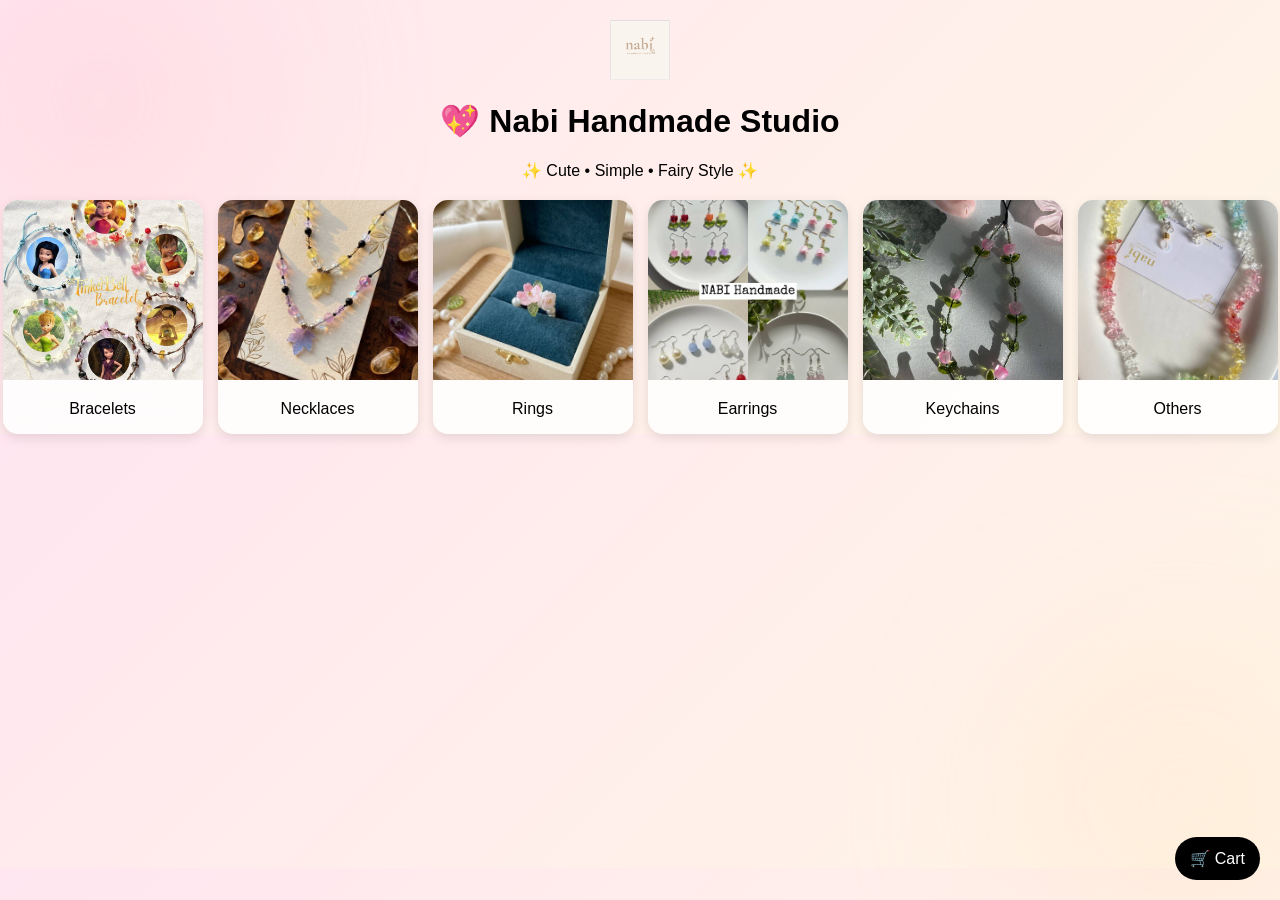
==== index.html @ f3cd6b3f "Update index.html" ====
<!DOCTYPE html>
<html>
<head>
<title>Nabi Handmade Studio</title>
<link rel="stylesheet" href="style.css">
</head>

<body>
<img src="logo.png" class="logo" > 
    <div class="hero">
<h1>💖 Nabi Handmade Studio</h1>
<p>✨ Cute • Simple • Fairy Style ✨</p>
</div>
    
<div class="container">

<a class="card" href="Bracelets.html">
<img src="bracelets-cat.jpg">
<p>Bracelets</p>
</a>

<a class="card" href="Necklaces.html">
<img src="necklaces-cat.jpg">
<p>Necklaces</p>
</a>

<a class="card" href="Rings.html">
<img src="rings-cat.jpg">
<p>Rings</p>
</a>
    
<a class="card" href="Earrings.html">
<img src="earrings-cat.jpg">
<p>Earrings</p>
</a>

<a class="card" href="Keychains.html">
<img src="keychains-cat.jpg">
<p>Keychains</p>
</a>

    <a class="card" href="Others.html">
<img src="others-cat.jpg">
<p>Others</p>
</a>
    
</div>

<a href="cart.html" class="cart-fixed">🛒 Cart</a>

</body>
</html>
---- style.css ----
/* 🌸 BASE */
body{
    margin:0;
    font-family: Arial, sans-serif;
    text-align:center;
    background: linear-gradient(135deg,#ffe6f0,#fff6e6);
}
/* 🔥 LOGO */
.logo{
    width:60px;
    height:auto;
    display:block;
    margin:20px auto;
}

/* ✨ soft glow background */
body::before,
body::after{
    content:"";
    position:fixed;
    width:300px;
    height:300px;
    border-radius:50%;
    filter:blur(100px);
    opacity:0.3;
    z-index:-1;
}

body::before{
    background:pink;
    top:-50px;
    left:-50px;
}

body::after{
    background:peachpuff;
    bottom:-50px;
    right:-50px;
}

/* 🧱 container */
.container{
    display:flex;
    flex-wrap:wrap;
    justify-content:center;
    gap:15px;
    margin-top:20px;
}

/* 💎 cards */
.card{
    width:200px;
    background:rgba(255,255,255,0.85);
    border-radius:15px;
    overflow:hidden;
    text-decoration:none;
    color:black;
    box-shadow:0 4px 12px rgba(0,0,0,0.1);
    transition:0.3s;
}

.card:hover{
    transform:scale(1.05);
}

/* images */
.card img{
    width:100%;
    height:180px;
    object-fit:cover;
}

/* 🛍 product */
.product{
    width:170px;
    background:white;
    margin:10px;
    padding:10px;
    border-radius:12px;
    box-shadow:0 3px 10px rgba(0,0,0,0.1);
    position:relative;
}

.product img{
    width:130px;
    height:130px;
    object-fit:cover;
    border-radius:8px;
    cursor:pointer;
}

/* badge */
.badge{
    position:absolute;
    top:5px;
    right:5px;
    background:linear-gradient(45deg,#ff69b4,#ffb6c1);
    color:white;
    padding:3px 8px;
    font-size:10px;
    border-radius:10px;
}

/* button */
button{
    background:black;
    color:white;
    border:none;
    padding:8px;
    border-radius:8px;
    cursor:pointer;
}

/* cart button */
.cart-fixed{
    position:fixed;
    bottom:20px;
    right:20px;
    background:black;
    color:white;
    padding:12px 15px;
    border-radius:50px;
    text-decoration:none;
}

/* lightbox */
#lightbox{
    display:none;
    position:fixed;
    top:0;
    left:0;
    width:100%;
    height:100%;
    background:rgba(0,0,0,0.85);
    justify-content:center;
    align-items:center;
}

#lightbox img{
    max-width:90%;
    max-height:90%;
    border-radius:10px;
}

/* 📱 mobile */
@media(max-width:768px){
    .container{
        flex-direction:column;
        align-items:center;
    }

    .card,.product{
        width:90%;
    }
}
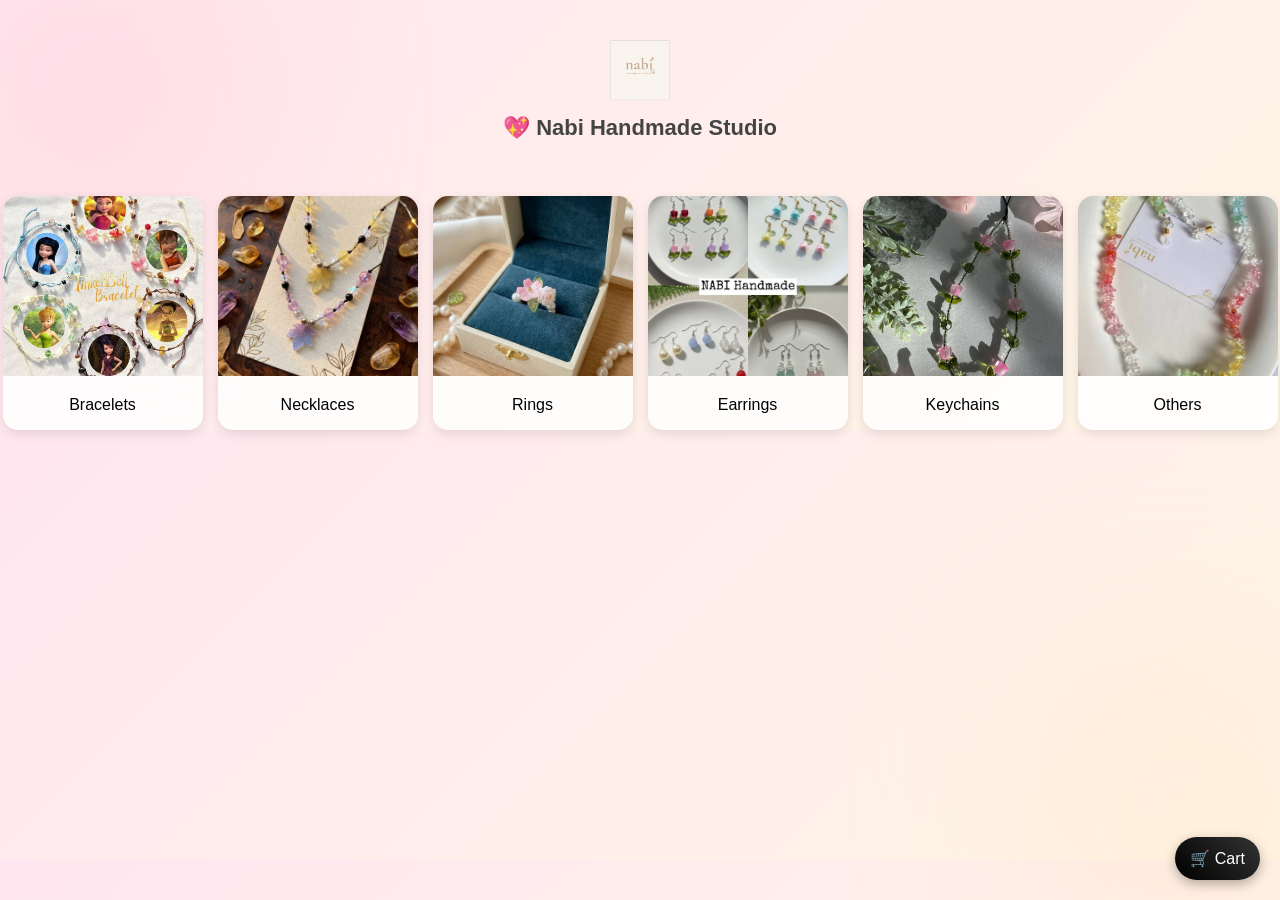
==== commit b2335599: "Fix HTML formatting and structure" ====
--- a/index.html
+++ b/index.html
@@ -6,10 +6,11 @@
 </head>
 
 <body>
-<img src="logo.png" class="logo" > 
+
     <div class="hero">
+        <img src="logo.png" class="logo" > 
+        
 <h1>💖 Nabi Handmade Studio</h1>
-<p>✨ Cute • Simple • Fairy Style ✨</p>
 </div>
     
 <div class="container">
--- a/style.css
+++ b/style.css
@@ -7,10 +7,10 @@
 }
 /* 🔥 LOGO */
 .logo{
-    width:60px;
+    width:60px !important;
     height:auto;
     display:block;
-    margin:20px auto;
+    margin:10px auto;
 }
 
 /* ✨ soft glow background */
@@ -60,7 +60,8 @@
 }
 
 .card:hover{
-    transform:scale(1.05);
+    transform:scale(1.06);
+    box-shadow:0 10px  25px rgba(0,0,0,0.15);
 }
 
 /* images */
@@ -116,7 +117,8 @@
     position:fixed;
     bottom:20px;
     right:20px;
-    background:black;
+    background:linear-gradient(45deg,#000,#333);
+    box-shadow:0 4px 12px rgba(0,0,0,0.3);
     color:white;
     padding:12px 15px;
     border-radius:50px;
@@ -153,3 +155,19 @@
         width:90%;
     }
 }
+
+/* 🌟 HERO SECTION */
+.hero{
+    margin-top:10px;
+    padding:20px;
+}
+
+.hero h1{
+    font-size:22px;
+    color:#444;
+}
+
+.hero p{
+    font-size:14px;
+    color:#888;
+}
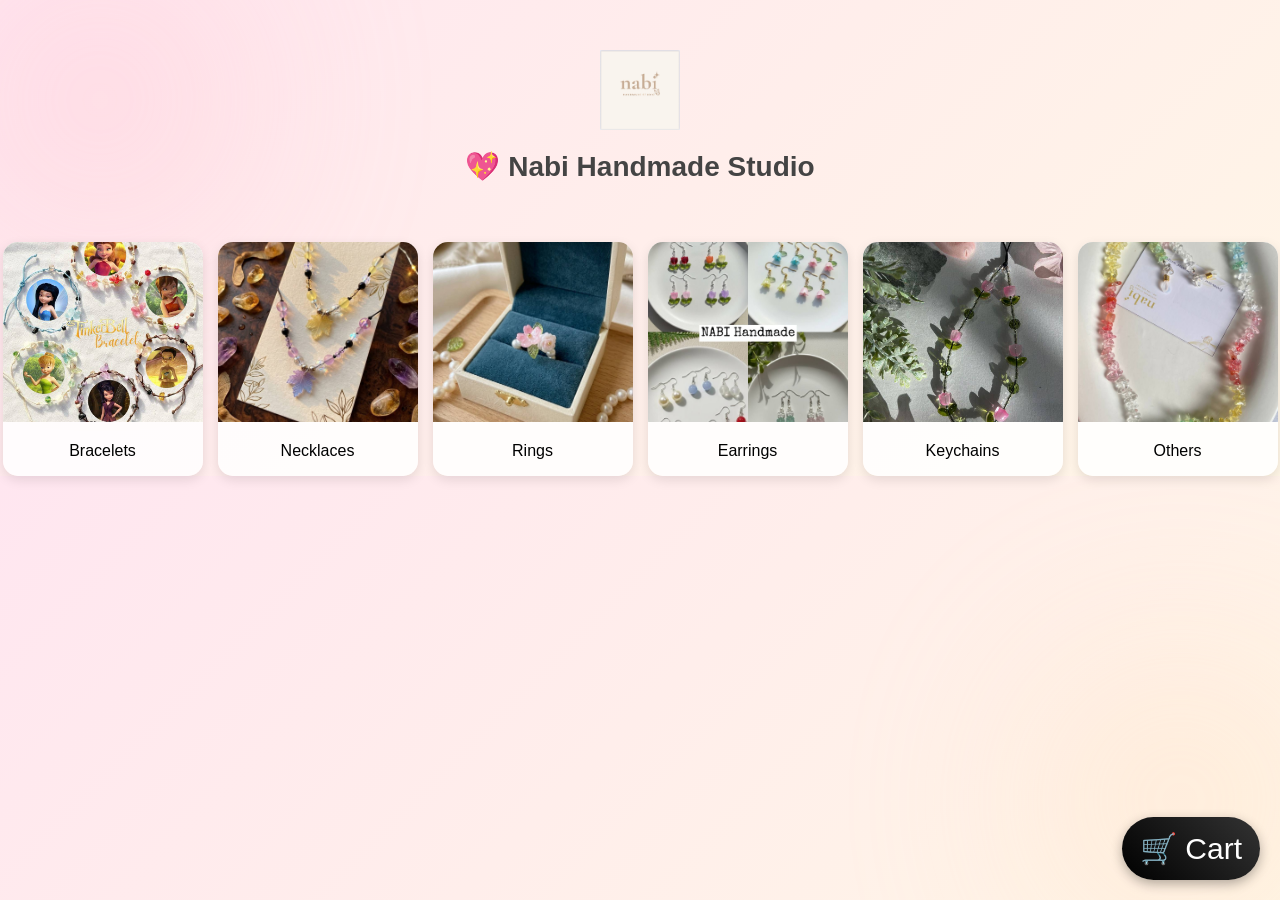
==== commit fec4decf: "Update index.html" ====
--- a/index.html
+++ b/index.html
@@ -8,9 +8,11 @@
 <body>
 
     <div class="hero">
+        <div class="hero-box">
         <img src="logo.png" class="logo" > 
         
-<h1>💖 Nabi Handmade Studio</h1>
+<h1>💖 Nabi Handmade Studio</h1> 
+        </div>
 </div>
     
 <div class="container">
--- a/style.css
+++ b/style.css
@@ -7,10 +7,10 @@
 }
 /* 🔥 LOGO */
 .logo{
-    width:60px !important;
+    width:80px !important;
     height:auto;
     display:block;
-    margin:10px auto;
+    margin:20px auto;
 }
 
 /* ✨ soft glow background */
@@ -120,8 +120,11 @@
     background:linear-gradient(45deg,#000,#333);
     box-shadow:0 4px 12px rgba(0,0,0,0.3);
     color:white;
-    padding:12px 15px;
+    padding:14px 18px;
     border-radius:50px;
+    font-size:30px;
+box-shadow:0 4px 12px rgba (0,0,0,0.3);
+    z-index:99999;
     text-decoration:none;
 }
 
@@ -150,7 +153,9 @@
         flex-direction:column;
         align-items:center;
     }
-
+.logo{
+        width:100px;
+    }
     .card,.product{
         width:90%;
     }
@@ -163,11 +168,11 @@
 }
 
 .hero h1{
-    font-size:22px;
+    font-size:28px;
     color:#444;
 }
 
 .hero p{
-    font-size:14px;
+    font-size:20px;
     color:#888;
 }
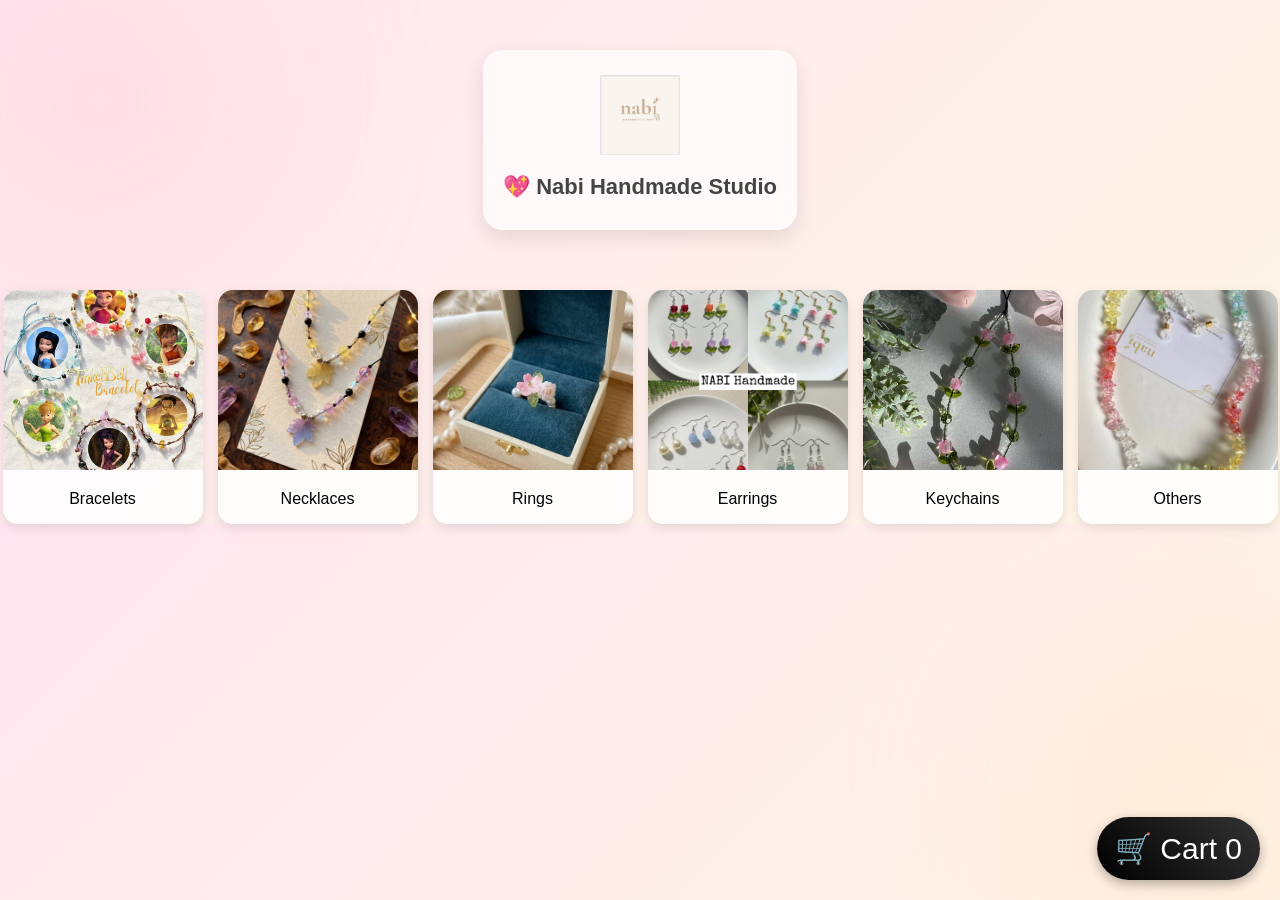
==== commit 01f5bdba: "Update index.html" ====
--- a/index.html
+++ b/index.html
@@ -49,7 +49,9 @@
     
 </div>
 
-<a href="cart.html" class="cart-fixed">🛒 Cart</a>
+<a href="cart.html" class="cart-fixed">
+    🛒 Cart <span id="cart-count">0</span>
+</a>
 
 </body>
 </html>
--- a/style.css
+++ b/style.css
@@ -9,8 +9,8 @@
 .logo{
     width:80px !important;
     height:auto;
-    display:block;
-    margin:20px auto;
+    animation:glow2s infinite alternate;
+    margin-bottom:10px ;
 }
 
 /* ✨ soft glow background */
@@ -164,15 +164,40 @@
 /* 🌟 HERO SECTION */
 .hero{
     margin-top:10px;
-    padding:20px;
-}
-
+    padding:40px 10px;
+}
+.hero-box{
+    background:rgba(255,255,255,0.7);
+    backdrop-filter:blur(10px);
+    display:inline-block;
+    padding:25px 20px;
+    border-radius:20px;
+    box-shadow:0 8px 20px rgba(0,0,0,0.1);
+    animation:float 4s ease-in-out infinite;
+}
+
+/* ✨ floating box */
+@keyframes float{
+    0%{transform:translateY(0px);}
+    50%{transform:translateY(-6px);}
+    100%{transform:translateY(0px);}
+}
+
+/* ✨ glow effect */
+@keyframes glow{
+    from{filter:drop-shadow(0 0 5px pink);}
+    to{filter:drop-shadow(0 0 15px hotpink);}
+}
+
+/* text styles */
 .hero h1{
-    font-size:28px;
+    font-size:22px;
+    margin:5px 0;
     color:#444;
 }
+
 
 .hero p{
     font-size:20px;
-    color:#888;
-}
+    color:#999;
+}
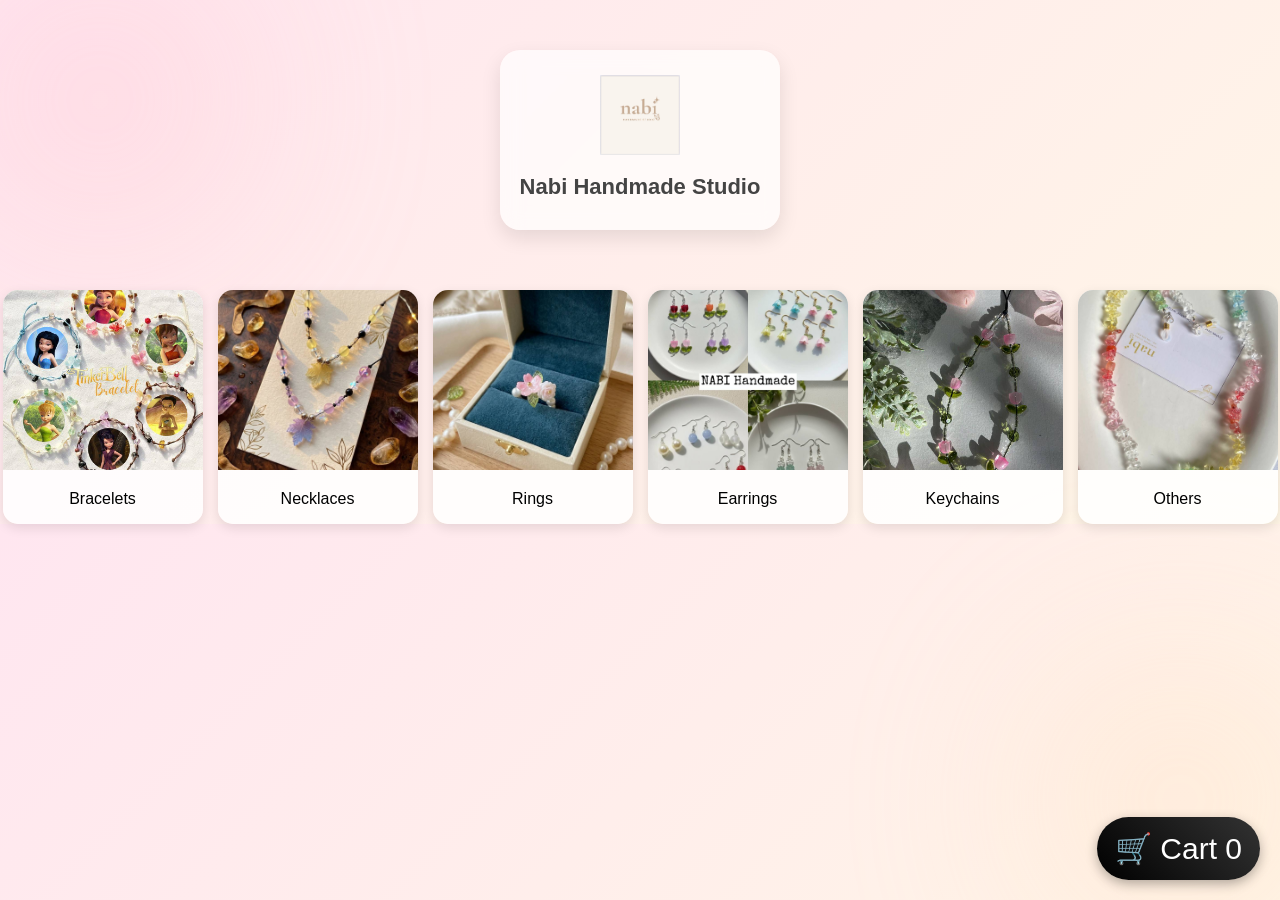
==== commit 7a00304d: "Update index.html" ====
--- a/index.html
+++ b/index.html
@@ -11,7 +11,7 @@
         <div class="hero-box">
         <img src="logo.png" class="logo" > 
         
-<h1>💖 Nabi Handmade Studio</h1> 
+<h1>Nabi Handmade Studio</h1> 
         </div>
 </div>
     
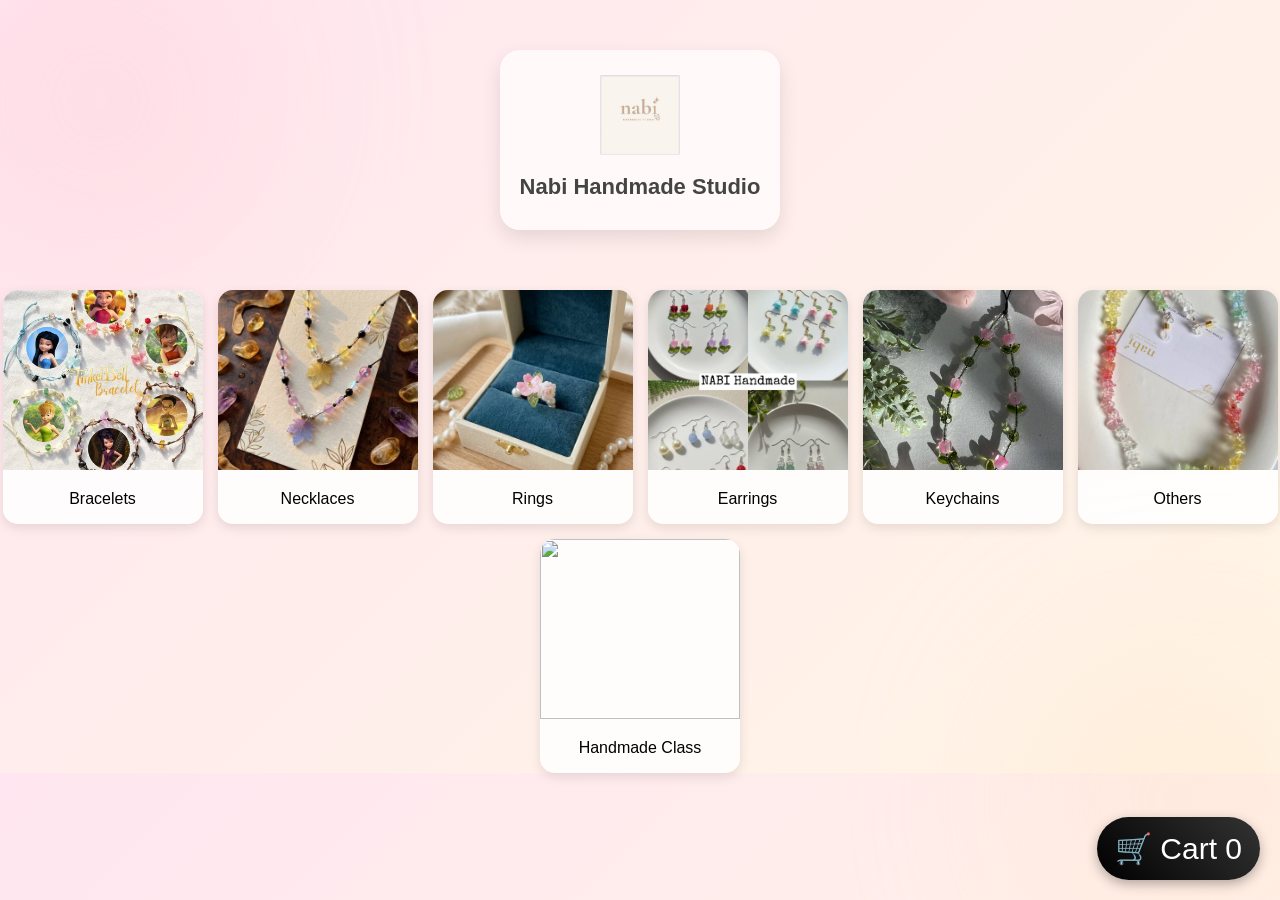
==== commit a8273e9d: "Update index.html" ====
--- a/index.html
+++ b/index.html
@@ -46,12 +46,17 @@
 <img src="others-cat.jpg">
 <p>Others</p>
 </a>
+
+ <a class="card" href="handmadeclass.html">
+<img src="handmadecart.jpg">
+<p>Handmade Class</p>
+</a>
     
 </div>
 
 <a href="cart.html" class="cart-fixed">
     🛒 Cart <span id="cart-count">0</span>
 </a>
-
+<script src="app.js"></script>
 </body>
 </html>
--- a/style.css
+++ b/style.css
@@ -9,7 +9,7 @@
 .logo{
     width:80px !important;
     height:auto;
-    animation:glow2s infinite alternate;
+    animation:glow 2s infinite alternate;
     margin-bottom:10px ;
 }
 
@@ -107,8 +107,9 @@
     background:black;
     color:white;
     border:none;
-    padding:8px;
-    border-radius:8px;
+    padding:14px 22px;
+    border-radius:12px;
+    font-size:18px;
     cursor:pointer;
 }
 
@@ -149,15 +150,56 @@
 
 /* 📱 mobile */
 @media(max-width:768px){
+h1{
+        font-size:32px;
+    }
+    .item{
+        font-size:22px;
+        padding:20px;
+    }
+    .item img{
+        width:90px !important;
+        height:90px !important;
+    }
+   .btn{font-size:24px;
+        paddi1ng:12px 20px;
+    }
+    .copy-btn{
+        width:90%;
+        font-size:24px;
+    }
+    .cart-fixed{bottom:25px;
+                right:20px;
+                padding:18px 25px;
+                font-size:36px;
+                border-radius:60px;
+        }
     .container{
+        display:grid;
+        grid-template-columns:repeat(2,1fr);
+        gap:10px;
+        padding:10px;
         flex-direction:column;
         align-items:center;
     }
 .logo{
-        width:100px;
+        width:90px;
     }
     .card,.product{
-        width:90%;
+        width:160px;
+    }
+    .product{
+        width:auto;
+        margin:0;
+        padding:8px;
+    }
+    .product img{
+        width:100%;
+        height:120px;
+        object-fit:cover;
+    }
+    .box{
+        width:95%;
     }
 }
 
